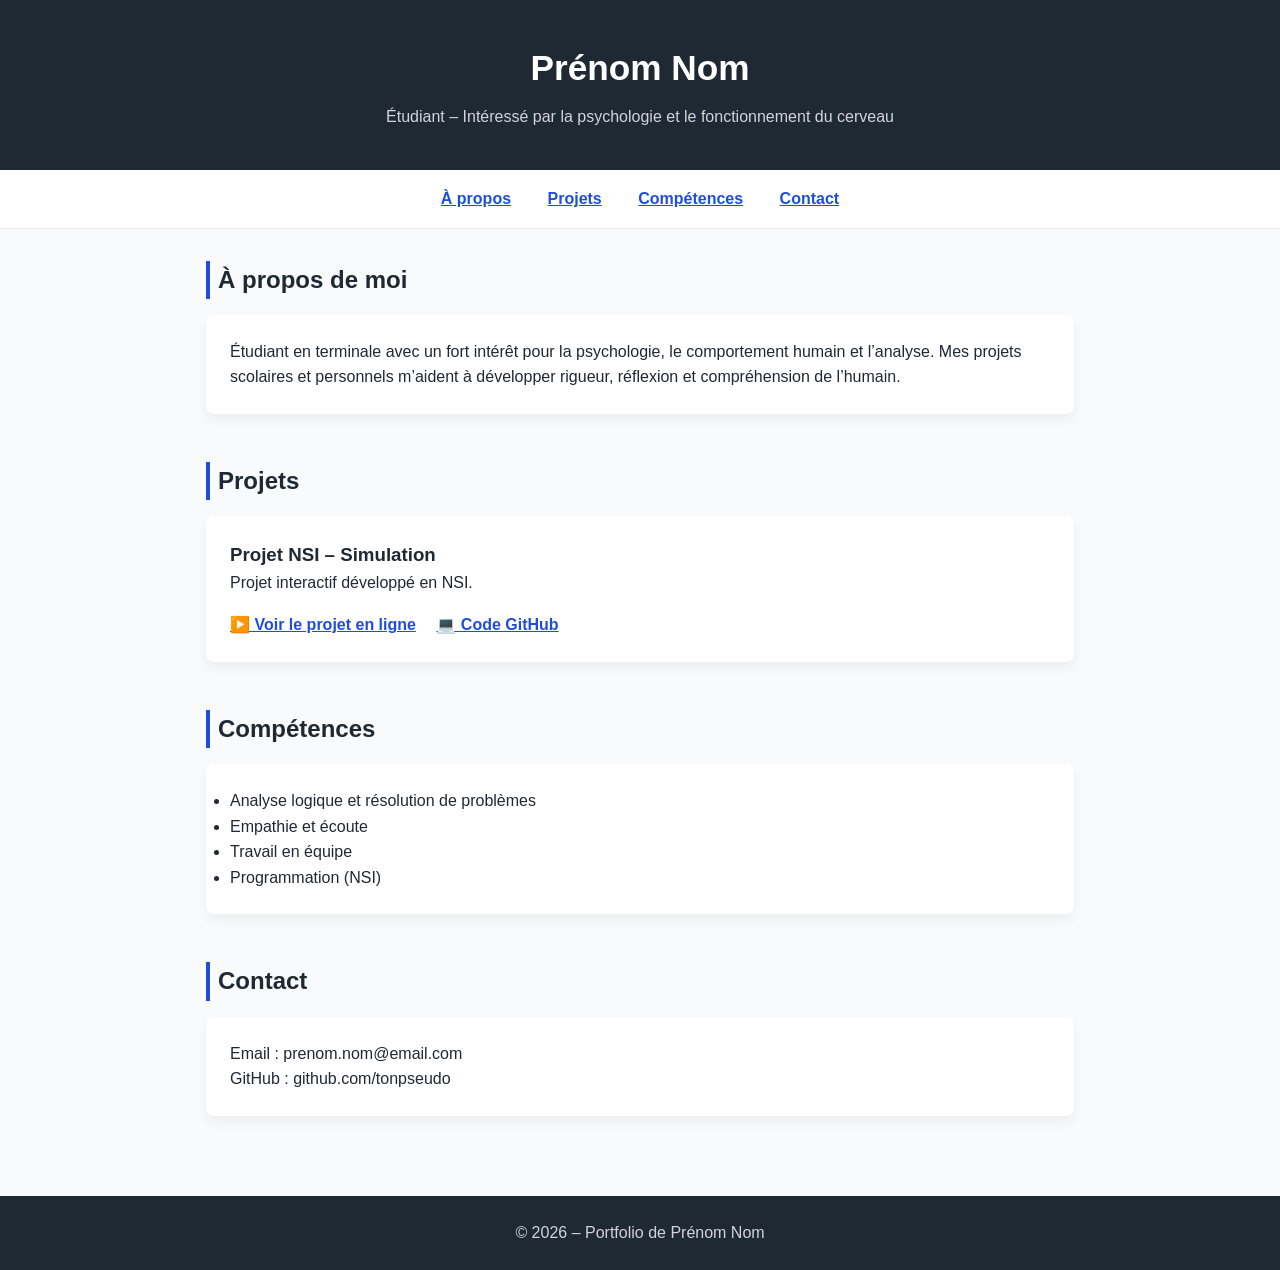
==== index.html @ a4319c30 "portefolio" ====
<!DOCTYPE html>
<html lang="fr">
<head>
    <meta charset="UTF-8">
    <meta name="viewport" content="width=device-width, initial-scale=1.0">
    <title>Portfolio – Prénom Nom</title>
    <link rel="stylesheet" href="style.css">
</head>

<body>

<header>
    <h1>Prénom Nom</h1>
    <p>Étudiant – Intéressé par la psychologie et le fonctionnement du cerveau</p>
</header>

<nav>
    <a href="#apropos">À propos</a>
    <a href="#projets">Projets</a>
    <a href="#competences">Compétences</a>
    <a href="#contact">Contact</a>
</nav>

<main>

<section id="apropos">
    <h2>À propos de moi</h2>
    <div class="card">
        <p>
            Étudiant en terminale avec un fort intérêt pour la psychologie,
            le comportement humain et l’analyse.
            Mes projets scolaires et personnels m’aident à développer
            rigueur, réflexion et compréhension de l’humain.
        </p>
    </div>
</section>

<section id="projets">
    <h2>Projets</h2>

    <!-- PROJET 1 -->
    <div class="card">
        <h3>Projet NSI – Simulation</h3>
        <p>Projet interactif développé en NSI.</p>

        <div class="project-links">
            <a href="https://github.com/Motrax92/projet_red" target="_blank">
                ▶️ Voir le projet en ligne
            </a>
            <a href="https://github.com/Motrax92/projet_red" target="_blank">
                💻 Code GitHub
            </a>
        </div>
    </div>

</section>

<section id="competences">
    <h2>Compétences</h2>
    <div class="card">
        <ul>
            <li>Analyse logique et résolution de problèmes</li>
            <li>Empathie et écoute</li>
            <li>Travail en équipe</li>
            <li>Programmation (NSI)</li>
        </ul>
    </div>
</section>

<section id="contact">
    <h2>Contact</h2>
    <div class="card">
        <p>Email : prenom.nom@email.com</p>
        <p>GitHub : github.com/tonpseudo</p>
    </div>
</section>

</main>

<footer>
    © 2026 – Portfolio de Prénom Nom
</footer>

</body>
</html>
---- style.css ----
/* RESET */
* {
    margin: 0;
    padding: 0;
    box-sizing: border-box;
}

/* BASE */
body {
    font-family: Arial, Helvetica, sans-serif;
    background-color: #f8fafc;
    color: #1f2933;
    line-height: 1.6;
}

/* HEADER */
header {
    background-color: #1f2933;
    color: white;
    padding: 2.5rem 1rem;
    text-align: center;
}

header h1 {
    font-size: 2.2rem;
}

header p {
    margin-top: 0.5rem;
    color: #d1d5db;
}

/* NAV */
nav {
    background-color: white;
    border-bottom: 1px solid #e5e7eb;
    text-align: center;
    padding: 1rem;
}

nav a {
    margin: 0 1rem;
    font-weight: bold;
    color: #1f4fd8;
}

/* MAIN */
main {
    max-width: 900px;
    margin: auto;
    padding: 2rem 1rem;
}

section {
    margin-bottom: 3rem;
}

section h2 {
    margin-bottom: 1rem;
    border-left: 4px solid #1f4fd8;
    padding-left: 0.5rem;
}

/* CARD */
.card {
    background-color: white;
    padding: 1.5rem;
    border-radius: 8px;
    box-shadow: 0 6px 12px rgba(0,0,0,0.05);
}

/* PROJECT LINKS */
.project-links {
    margin-top: 1rem;
}

.project-links a {
    display: inline-block;
    margin-right: 1rem;
    color: #1f4fd8;
    font-weight: bold;
}

/* FOOTER */
footer {
    background-color: #1f2933;
    color: #d1d5db;
    text-align: center;
    padding: 1.5rem;
}

/* RESPONSIVE */
@media (max-width: 600px) {
    header h1 {
        font-size: 1.8rem;
    }
}
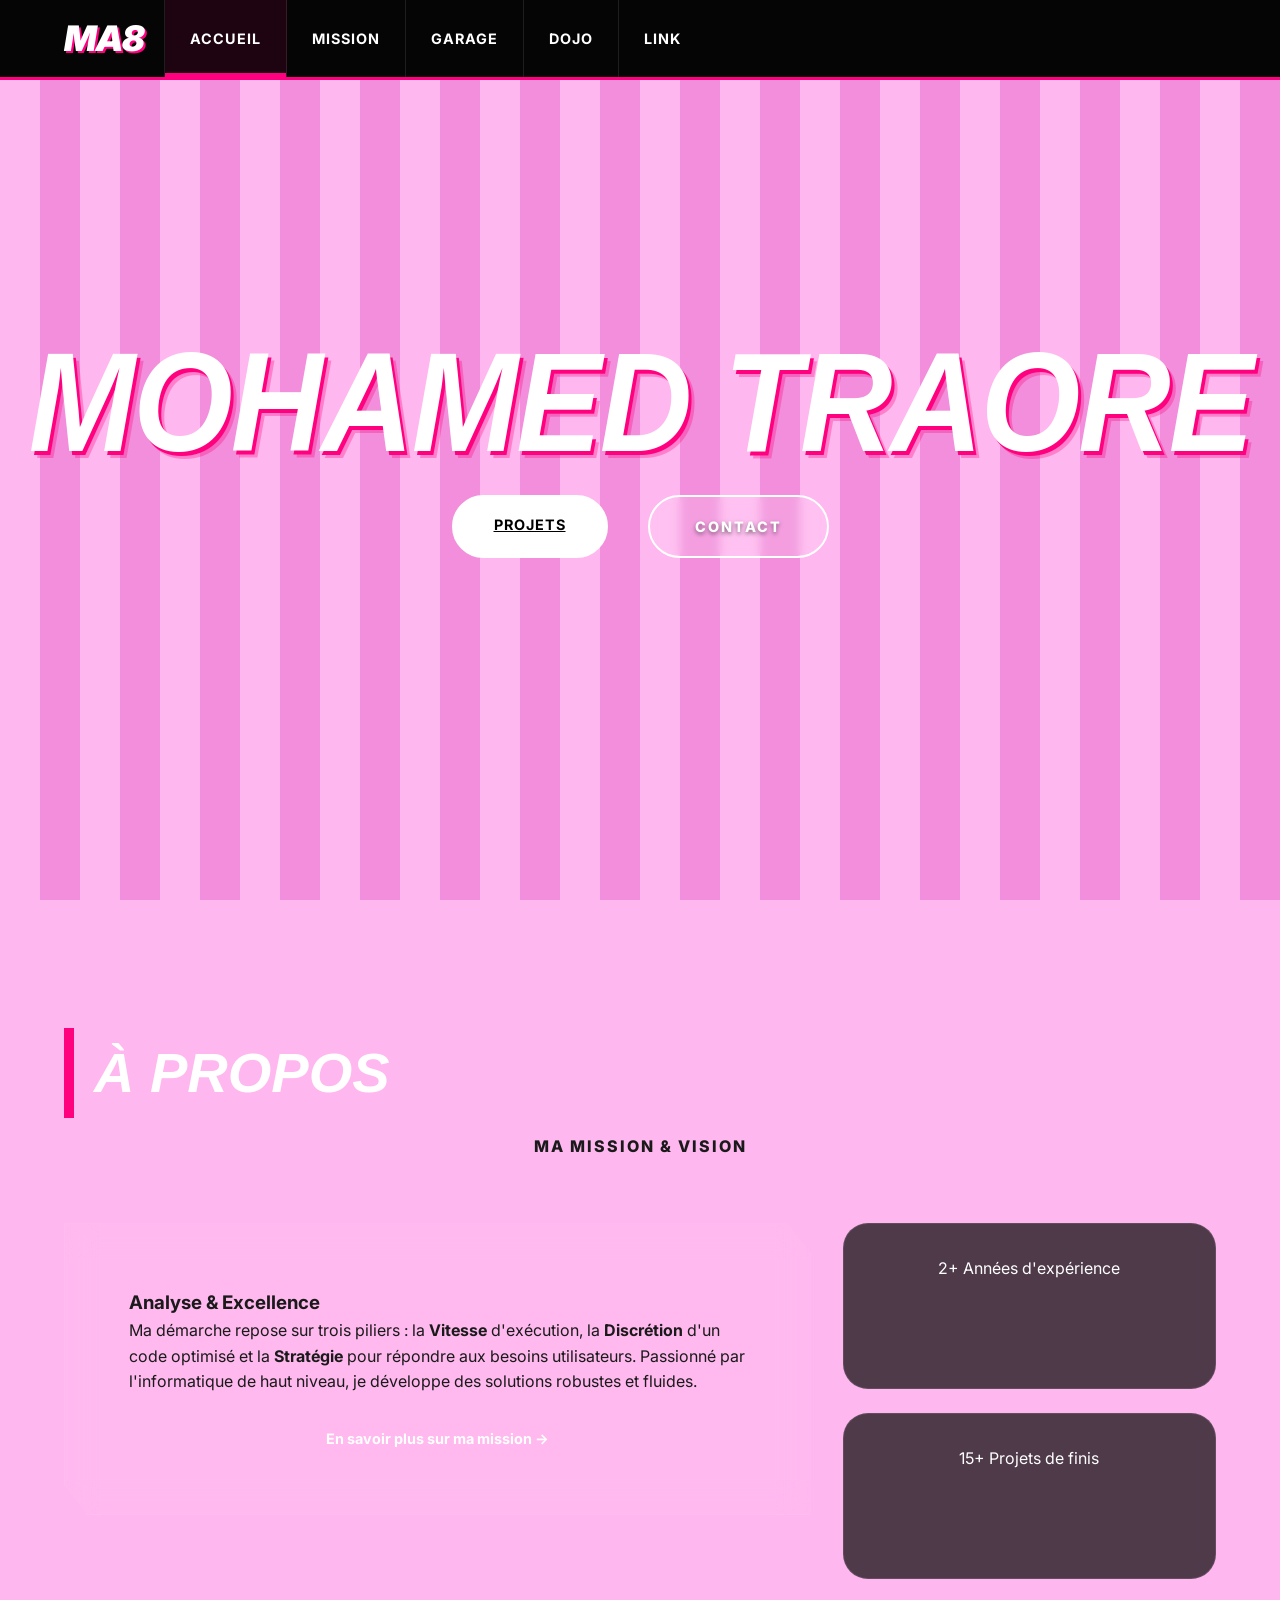
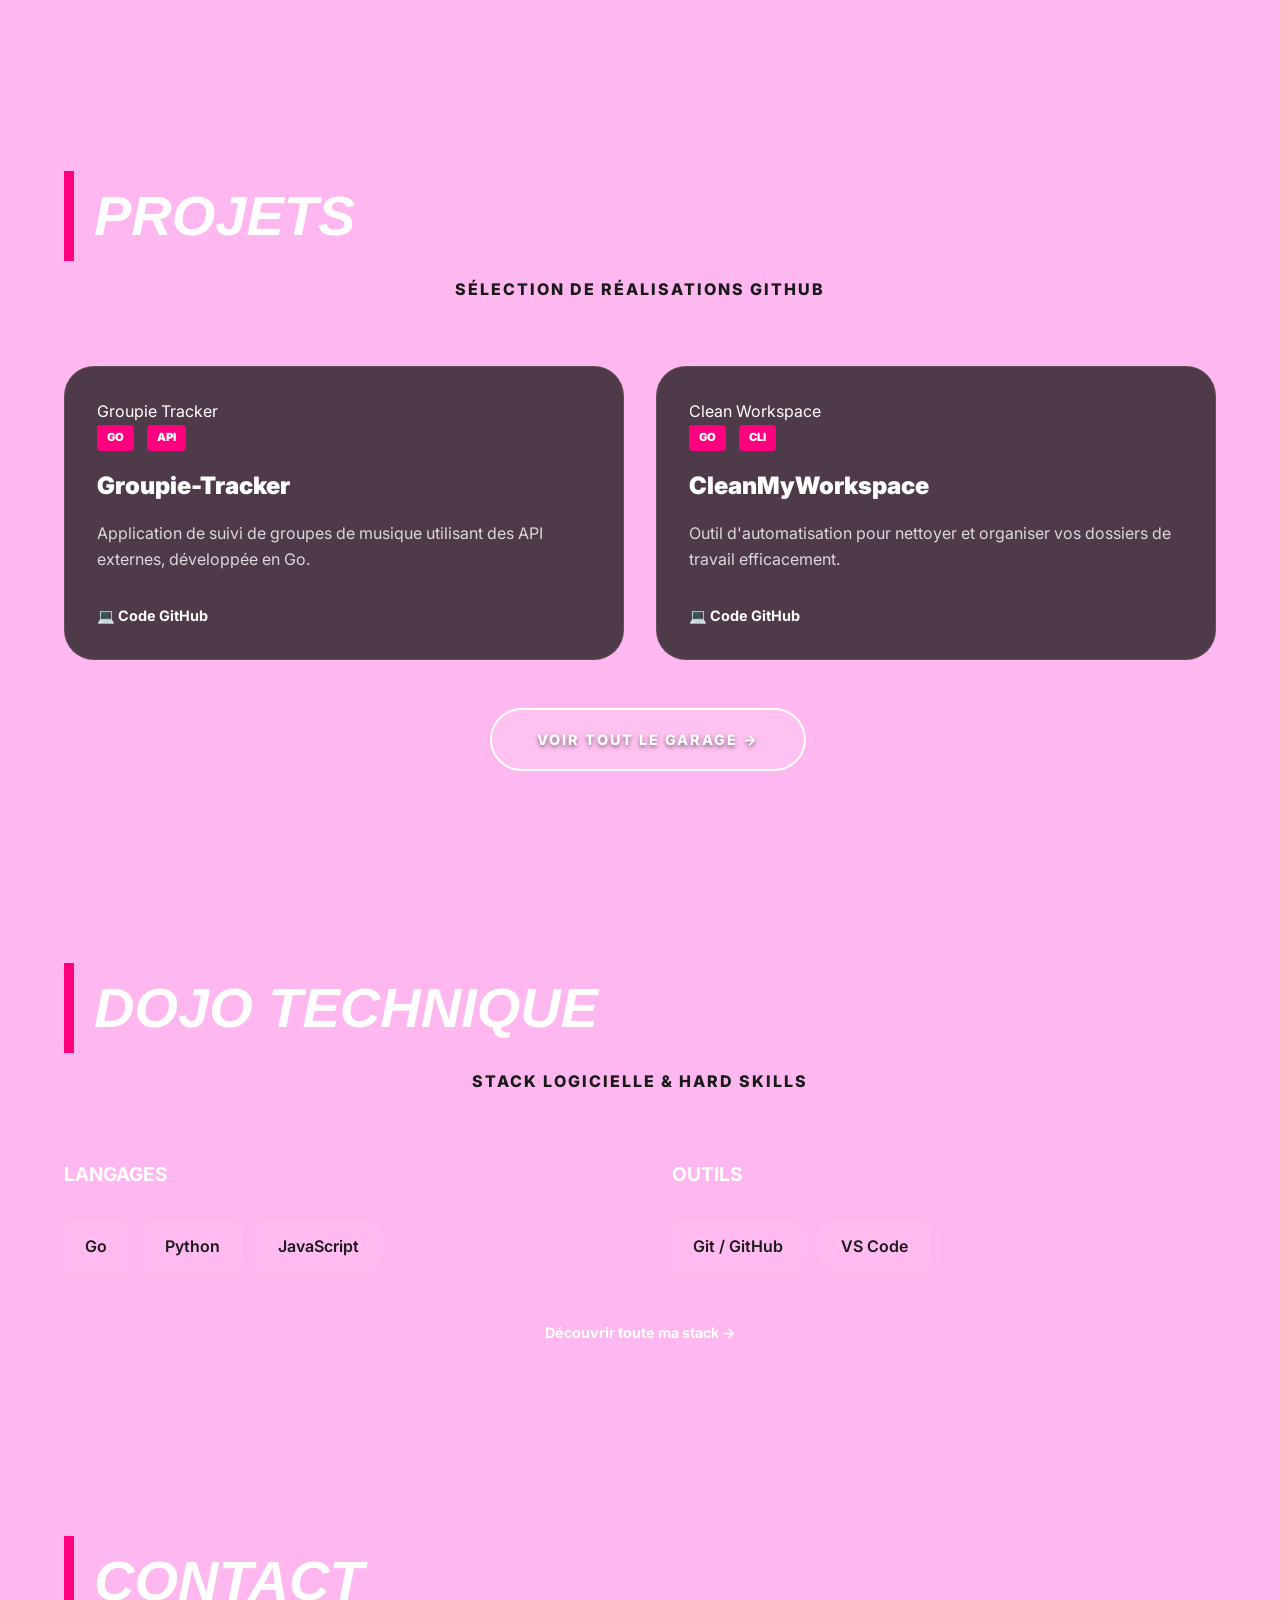
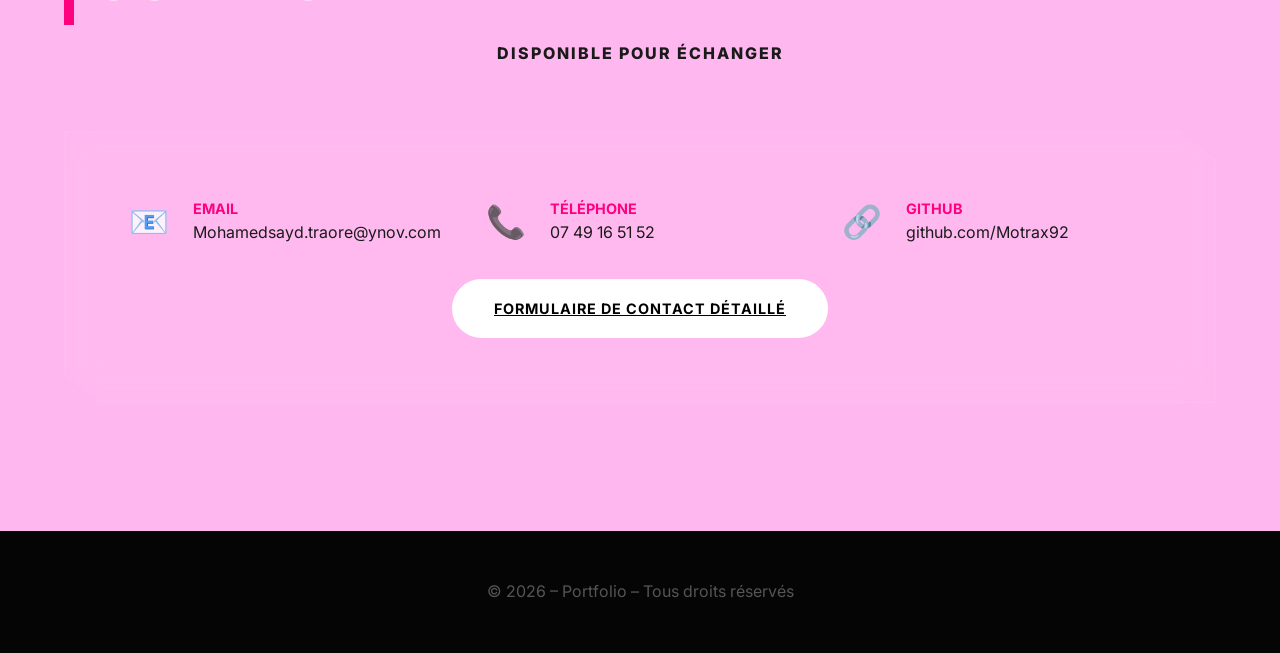
==== commit f75ffcbe: "miam" ====
--- a/index.html
+++ b/index.html
@@ -4,81 +4,174 @@
     <meta charset="UTF-8">
     <meta name="viewport" content="width=device-width, initial-scale=1.0">
     <title>Portfolio – Prénom Nom</title>
+    <link href="https://fonts.googleapis.com/css2?family=Syncopate:wght@700&family=Inter:wght@900&display=swap" rel="stylesheet">
     <link rel="stylesheet" href="style.css">
 </head>
 
 <body>
 
-<header>
-    <h1>Prénom Nom</h1>
-    <p>Étudiant – Intéressé par la psychologie et le fonctionnement du cerveau</p>
+<header class="top-header">
+    <div class="header-logo"><a href="index.html">MA8</a></div>
+    <nav class="top-nav">
+        <a href="index.html" class="active">ACCUEIL</a>
+        <a href="apropos.html">MISSION</a>
+        <a href="projets.html">GARAGE</a>
+        <a href="competences.html">DOJO</a>
+        <a href="contact.html">LINK</a>
+    </nav>
 </header>
 
-<nav>
-    <a href="#apropos">À propos</a>
-    <a href="#projets">Projets</a>
-    <a href="#competences">Compétences</a>
-    <a href="#contact">Contact</a>
-</nav>
+<section id="accueil" class="hero">
+    <div class="header-content">
+        <h1 class="giant-name">Mohamed Traore</h1>
+        <div class="cta-container">
+            <a href="projets.html" class="btn-primary">Projets</a>
+            <a href="contact.html" class="btn-secondary">Contact</a>
+        </div>
+    </div>
+</section>
 
 <main>
 
-<section id="apropos">
-    <h2>À propos de moi</h2>
-    <div class="card">
-        <p>
-            Étudiant en terminale avec un fort intérêt pour la psychologie,
-            le comportement humain et l’analyse.
-            Mes projets scolaires et personnels m’aident à développer
-            rigueur, réflexion et compréhension de l’humain.
-        </p>
+<section id="apropos" class="section-container">
+    <div class="section-header">
+        <h2 class="section-title">À Propos</h2>
+        <span class="section-subtitle">Ma Mission & Vision</span>
+    </div>
+    <div class="about-grid">
+        <div class="card about-main">
+            <h3>Analyse & Excellence</h3>
+            <p>
+                Ma démarche repose sur trois piliers : la <strong>Vitesse</strong> d'exécution, la <strong>Discrétion</strong> d'un code optimisé et la <strong>Stratégie</strong> pour répondre aux besoins utilisateurs. 
+                Passionné par l'informatique de haut niveau, je développe des solutions robustes et fluides.
+            </p>
+            <div class="cta-container" style="margin-top: 2rem;">
+                <a href="apropos.html" class="link-icon">En savoir plus sur ma mission →</a>
+            </div>
+        </div>
+        <div class="stats-grid">
+            <div class="stat-card">
+                <span class="stat-number">2+</span>
+                <span class="stat-label">Années d'expérience</span>
+            </div>
+            <div class="stat-card">
+                <span class="stat-number">15+</span>
+                <span class="stat-label">Projets de finis</span>
+            </div>
+        </div>
     </div>
 </section>
 
-<section id="projets">
-    <h2>Projets</h2>
+<section id="projets" class="section-container">
+    <div class="section-header">
+        <h2 class="section-title">Projets</h2>
+        <span class="section-subtitle">Sélection de réalisations GitHub</span>
+    </div>
 
-    <!-- PROJET 1 -->
-    <div class="card">
-        <h3>Projet NSI – Simulation</h3>
-        <p>Projet interactif développé en NSI.</p>
+    <div class="projects-grid">
+        <!-- PROJET 1: Groupie-Tracker -->
+        <div class="project-card">
+            <div class="project-img-placeholder">Groupie Tracker</div>
+            <div class="project-info">
+                <div class="project-tags">
+                    <span class="tag">Go</span>
+                    <span class="tag">API</span>
+                </div>
+                <h3>Groupie-Tracker</h3>
+                <p>Application de suivi de groupes de musique utilisant des API externes, développée en Go.</p>
+                <div class="project-links">
+                    <a href="https://github.com/Motrax92/Groupie-Tracker" target="_blank" class="link-icon">💻 Code GitHub</a>
+                </div>
+            </div>
+        </div>
 
-        <div class="project-links">
-            <a href="https://github.com/Motrax92/projet_red" target="_blank">
-                ▶️ Voir le projet en ligne
-            </a>
-            <a href="https://github.com/Motrax92/projet_red" target="_blank">
-                💻 Code GitHub
-            </a>
+        <!-- PROJET 2: CleanMyWorkspace -->
+        <div class="project-card">
+            <div class="project-img-placeholder">Clean Workspace</div>
+            <div class="project-info">
+                <div class="project-tags">
+                    <span class="tag">Go</span>
+                    <span class="tag">CLI</span>
+                </div>
+                <h3>CleanMyWorkspace</h3>
+                <p>Outil d'automatisation pour nettoyer et organiser vos dossiers de travail efficacement.</p>
+                <div class="project-links">
+                    <a href="https://github.com/Motrax92/CleanMyWorkspace" target="_blank" class="link-icon">💻 Code GitHub</a>
+                </div>
+            </div>
         </div>
     </div>
-
-</section>
-
-<section id="competences">
-    <h2>Compétences</h2>
-    <div class="card">
-        <ul>
-            <li>Analyse logique et résolution de problèmes</li>
-            <li>Empathie et écoute</li>
-            <li>Travail en équipe</li>
-            <li>Programmation (NSI)</li>
-        </ul>
+    <div class="cta-container" style="text-align: center; margin-top: 3rem;">
+        <a href="projets.html" class="btn-secondary">Voir tout le garage →</a>
     </div>
 </section>
 
-<section id="contact">
-    <h2>Contact</h2>
-    <div class="card">
-        <p>Email : prenom.nom@email.com</p>
-        <p>GitHub : github.com/tonpseudo</p>
+<section id="competences" class="section-container">
+    <div class="section-header">
+        <h2 class="section-title">Dojo Technique</h2>
+        <span class="section-subtitle">Stack logicielle & Hard Skills</span>
+    </div>
+    <div class="skills-wrapper">
+        <div class="skill-category">
+            <h4>Langages</h4>
+            <div class="skill-list">
+                <span class="badge-skill">Go</span>
+                <span class="badge-skill">Python</span>
+                <span class="badge-skill">JavaScript</span>
+            </div>
+        </div>
+        <div class="skill-category">
+            <h4>Outils</h4>
+            <div class="skill-list">
+                <span class="badge-skill">Git / GitHub</span>
+                <span class="badge-skill">VS Code</span>
+            </div>
+        </div>
+    </div>
+    <div class="cta-container" style="margin-top: 3rem;">
+        <a href="competences.html" class="link-icon">Découvrir toute ma stack →</a>
+    </div>
+</section>
+
+<section id="contact" class="section-container">
+    <div class="section-header">
+        <h2 class="section-title">Contact</h2>
+        <span class="section-subtitle">Disponible pour échanger</span>
+    </div>
+    <div class="contact-card card">
+        <div class="contact-info-grid">
+            <div class="contact-item">
+                <span class="icon">📧</span>
+                <div>
+                    <strong>Email</strong>
+                    <p>Mohamedsayd.traore@ynov.com</p>
+                </div>
+            </div>
+            <div class="contact-item">
+                <span class="icon">📞</span>
+                <div>
+                    <strong>Téléphone</strong>
+                    <p>07 49 16 51 52</p>
+                </div>
+            </div>
+            <div class="contact-item">
+                <span class="icon">🔗</span>
+                <div>
+                    <strong>GitHub</strong>
+                    <p>github.com/Motrax92</p>
+                </div>
+            </div>
+        </div>
+        <div class="cta-container" style="margin-top: 2rem; text-align: center;">
+            <a href="contact.html" class="btn-primary">Formulaire de contact détaillé</a>
+        </div>
     </div>
 </section>
 
 </main>
 
 <footer>
-    © 2026 – Portfolio de Prénom Nom
+    © 2026 – Portfolio – Tous droits réservés
 </footer>
 
 </body>
--- a/style.css
+++ b/style.css
@@ -1,97 +1,1031 @@
-/* RESET */
+/* RESET & FIX OVERFLOW */
 * {
     margin: 0;
     padding: 0;
     box-sizing: border-box;
 }
 
-/* BASE */
+html, body {
+    width: 100%;
+    overflow-x: hidden; /* Empêche le balancement gauche-droite */
+    position: relative;
+}
+
+:root {
+    --m8-pink: #ff007f;
+    --m8-light-pink: #ffb7ef;
+    --m8-dark-pink: #f28edb;
+    --m8-black: #050505;
+    --m8-grey: rgba(255, 255, 255, 0.1);
+    --glass: rgba(5, 5, 5, 0.7);
+}
+
+/* BASE AVEC BANDES EN FOND */
 body {
-    font-family: Arial, Helvetica, sans-serif;
-    background-color: #f8fafc;
-    color: #1f2933;
+    font-family: 'Inter', sans-serif;
+    color: #1a1a1a;
+    margin: 0;
     line-height: 1.6;
-}
-
-/* HEADER */
-header {
-    background-color: #1f2933;
-    color: white;
-    padding: 2.5rem 1rem;
+    background-color: var(--m8-light-pink);
+    background-image: 
+        repeating-linear-gradient(90deg, 
+            var(--m8-light-pink) 0px, 
+            var(--m8-light-pink) 40px, 
+            var(--m8-dark-pink) 40px, 
+            var(--m8-dark-pink) 80px
+        );
+    background-attachment: fixed;
+}
+
+.top-header {
+    position: fixed;
+    top: 0;
+    left: 0;
+    width: 100%;
+    display: flex;
+    justify-content: space-between;
+    align-items: center;
+    padding: 0 5%;
+    height: 80px;
+    background: #050505;
+    z-index: 1000;
+    border-bottom: 3px solid var(--m8-pink);
+    box-sizing: border-box;
+}
+
+.header-logo {
+    display: flex;
+    align-items: center;
+    height: 100%;
+    padding-right: 20px;
+    border-right: 1px solid rgba(255, 255, 255, 0.1);
+}
+
+.header-logo a {
+    text-decoration: none;
+    font-size: 2.2rem;
+    font-weight: 900;
+    font-style: italic;
+    color: white;
+    text-transform: uppercase;
+    letter-spacing: -1px;
+    text-shadow: 2px 2px var(--m8-pink);
+}
+
+.top-nav {
+    display: flex;
+    align-items: center;
+    height: 100%;
+    flex: 1;
+}
+
+.top-nav a {
+    color: white;
+    text-decoration: none;
+    font-weight: 700;
+    text-transform: uppercase;
+    font-size: 0.9rem;
+    letter-spacing: 1px;
+    height: 100%;
+    display: flex;
+    align-items: center;
+    padding: 0 25px;
+    border-right: 1px solid rgba(255, 255, 255, 0.1);
+    transition: all 0.3s ease;
+    position: relative;
+}
+
+.top-nav a:last-child {
+    border-right: none;
+}
+
+.top-nav a:hover,
+.top-nav a.active {
+    background: rgba(255, 0, 127, 0.1);
+    color: var(--m8-pink);
+}
+
+.top-nav a.active::after {
+    content: '';
+    position: absolute;
+    bottom: 0;
+    left: 0;
+    width: 100%;
+    height: 4px;
+    background: var(--m8-pink);
+}
+
+@media (max-width: 900px) {
+    .top-header {
+        height: 60px;
+        padding: 0 2%;
+    }
+    .header-logo a {
+        font-size: 1.5rem;
+    }
+    .top-nav a {
+        padding: 0 12px;
+        font-size: 0.7rem;
+    }
+}
+
+@media (max-width: 600px) {
+    .top-nav {
+        gap: 0;
+    }
+    .top-nav a {
+        padding: 0 8px;
+        font-size: 0.65rem;
+        letter-spacing: 0;
+    }
+    .header-logo {
+        padding-right: 10px;
+    }
+}
+
+.top-nav a::after {
+    content: '';
+    position: absolute;
+    bottom: -5px;
+    left: 0;
+    width: 0;
+    height: 2px;
+    background: var(--m8-pink);
+    transition: width 0.3s ease;
+}
+
+.top-nav a:hover,
+.top-nav a.active {
+    color: white;
+}
+
+.top-nav a:hover::after,
+.top-nav a.active::after {
+    width: 100%;
+}
+
+/* SECTION HERO */
+.hero {
+    height: 100vh;
+    width: 100%;
+    display: flex;
+    flex-direction: column;
+    justify-content: center;
+    align-items: center;
     text-align: center;
-}
-
-header h1 {
-    font-size: 2.2rem;
-}
-
-header p {
-    margin-top: 0.5rem;
-    color: #d1d5db;
-}
-
-/* NAV */
+    position: relative;
+    padding: 2% 2%;
+    background: transparent;
+    overflow: hidden;
+    box-sizing: border-box;
+}
+
+.giant-name {
+    font-family: 'Syncopate', sans-serif;
+    font-size: clamp(2.5rem, 12vw, 8rem);
+    font-weight: 700;
+    font-style: italic;
+    text-transform: uppercase;
+    color: white;
+    margin: 0;
+    line-height: 0.95;
+    letter-spacing: -2px;
+    display: block;
+    width: 100%;
+    transform: scaleY(1.1);
+    box-sizing: border-box;
+    text-shadow: 
+        3px 3px 0px var(--m8-pink),
+        6px 6px 0px rgba(255, 0, 127, 0.3);
+}
+
+@media (max-width: 600px) {
+    .giant-name {
+        letter-spacing: -1px;
+        line-height: 1;
+        text-shadow: 
+            2px 2px 0px var(--m8-pink),
+            4px 4px 0px rgba(255, 0, 127, 0.3);
+    }
+}
+
+.header-content {
+    z-index: 2;
+    padding: 0;
+    background: none;
+    width: 100%;
+    max-width: 100%;
+    margin: 0 auto;
+    display: flex;
+    flex-direction: column;
+    align-items: center;
+    justify-content: center;
+    text-align: center;
+    animation: fadeIn 1.2s cubic-bezier(0.4, 0, 0.2, 1);
+    box-sizing: border-box;
+}
+
+.cta-container {
+    display: flex;
+    gap: 1.5rem;
+    justify-content: center;
+    margin-top: 2rem;
+    flex-wrap: wrap;
+    width: 100%;
+}
+
+@media (max-width: 600px) {
+    .cta-container {
+        flex-direction: column;
+        align-items: center;
+        gap: 1rem;
+    }
+    .btn-primary, .btn-secondary {
+        width: 100%;
+        max-width: 280px; /* Évite que les boutons soient trop larges sur mobile */
+        margin-left: 0 !important;
+    }
+}
+
+.btn-primary, .btn-secondary {
+    padding: 1rem 2.5rem;
+    font-weight: 700;
+    text-transform: uppercase;
+    border-radius: 50px;
+    transition: all 0.3s ease;
+    letter-spacing: 1px;
+    font-size: 0.9rem;
+}
+
+.btn-primary {
+    background: white;
+    color: black;
+    border: 2px solid white;
+}
+
+.btn-secondary {
+    background: transparent;
+    color: white;
+    border: 2px solid white;
+    backdrop-filter: blur(5px);
+}
+
+.btn-primary:hover {
+    background: #ff007f;
+    border-color: #ff007f;
+    color: white;
+    transform: translateY(-3px);
+    box-shadow: 0 10px 20px rgba(255, 0, 127, 0.4);
+}
+
+.btn-secondary:hover {
+    background: rgba(255, 255, 255, 0.1);
+    transform: translateY(-3px);
+}
+
+.badge {
+    display: inline-block;
+    padding: 10px 20px;
+    background: rgba(255, 0, 127, 0.2);
+    border-radius: 50px;
+    font-size: 0.8rem;
+    font-weight: 800;
+    text-transform: uppercase;
+    letter-spacing: 3px;
+    color: white;
+    border: 2px solid var(--m8-pink);
+    margin-bottom: 2.5rem;
+    color: #fff;
+    text-shadow: 0 0 10px var(--m8-pink);
+}
+
+.hero-desc {
+    max-width: 650px;
+    margin: 0 auto 3rem;
+    font-size: 1.25rem;
+    color: #e0e0e0; /* Blanc cassé pour moins de fatigue visuelle mais plus de lisibilité */
+    font-weight: 500;
+    line-height: 1.6;
+    text-shadow: 0 4px 8px rgba(0, 0, 0, 0.8);
+}
+
+.btn-secondary {
+    padding: 18px 45px;
+    border: 2px solid white;
+    background: rgba(255, 255, 255, 0.15);
+    color: white;
+    text-decoration: none;
+    font-weight: 800;
+    text-transform: uppercase;
+    letter-spacing: 2px;
+    transition: all 0.3s ease;
+    border-radius: 50px;
+    display: inline-block;
+    margin-left: 1rem;
+    backdrop-filter: blur(5px);
+    text-shadow: 0 2px 4px rgba(0, 0, 0, 0.5);
+}
+
+.btn-secondary:hover {
+    background: white;
+    color: #050505;
+    text-shadow: none;
+}
+
+/* SECTION CONTAINER */
+.section-container {
+    width: 100%;
+    max-width: 1300px; /* Limite la largeur sur les grands écrans PC */
+    margin: 0 auto;
+    padding: 8rem 5% 4rem;
+    display: flex;
+    flex-direction: column;
+    box-sizing: border-box;
+    overflow: hidden;
+}
+
+@media (max-width: 1100px) {
+    .section-container {
+        padding: 6rem 4% 3rem;
+    }
+}
+
+@media (max-width: 600px) {
+    .section-container {
+        padding: 5rem 1.2rem 2.5rem;
+    }
+}
+
+.section-header {
+    margin-bottom: 4rem;
+    text-align: center;
+    width: 100%;
+    padding: 0;
+}
+
+.section-title {
+    font-family: 'Syncopate', sans-serif;
+    font-size: clamp(2rem, 5vw, 3.5rem);
+    font-weight: 700;
+    font-style: italic;
+    color: white;
+    text-transform: uppercase;
+    margin-bottom: 1rem;
+    width: 100%;
+}
+
+.section-subtitle {
+    display: block;
+    font-weight: 800;
+    text-transform: uppercase;
+    letter-spacing: 2px;
+    color: #1a1a1a;
+    width: 100%;
+}
+
+/* ABOUT GRID */
+.about-grid {
+    display: flex;
+    flex-direction: column;
+    gap: 2rem;
+    width: 100%;
+}
+
+@media (min-width: 1101px) {
+    .about-grid {
+        display: grid;
+        grid-template-columns: 2fr 1fr;
+    }
+}
+
+.about-text {
+    background: rgba(255, 255, 255, 0.4);
+    padding: 2.5rem;
+    border-radius: 30px;
+    backdrop-filter: blur(10px);
+    border: 1px solid rgba(255, 255, 255, 0.2);
+    width: 100%;
+    box-sizing: border-box;
+}
+
+.stats-grid {
+    display: grid;
+    grid-template-columns: 1fr;
+    gap: 1.5rem;
+    width: 100%;
+}
+
+@media (min-width: 600px) and (max-width: 1100px) {
+    .stats-grid {
+        grid-template-columns: 1fr 1fr;
+    }
+}
+
+.stat-card {
+    background: var(--glass);
+    padding: 2rem;
+    border-radius: 25px;
+    backdrop-filter: blur(10px);
+    border: 1px solid rgba(255, 255, 255, 0.1);
+    text-align: center;
+    width: 100%;
+    box-sizing: border-box;
+    color: white;
+}
+
+/* PROJECTS GRID */
+.projects-grid {
+    display: grid;
+    grid-template-columns: repeat(auto-fit, minmax(300px, 1fr));
+    gap: 2rem;
+    width: 100%;
+}
+
+@media (max-width: 600px) {
+    .projects-grid {
+        grid-template-columns: 1fr;
+        gap: 1.5rem;
+    }
+}
+
+/* SECTION CONTACT */
+.contact-section {
+    min-height: 100vh;
+    padding: 120px 5% 60px;
+    display: flex;
+    justify-content: center;
+    align-items: center;
+}
+
+.contact-container {
+    max-width: 1100px;
+    width: 100%;
+}
+
+.contact-header {
+    text-align: center;
+    margin-bottom: 4rem;
+}
+
+.contact-subtitle {
+    font-size: 1.2rem;
+    color: #1a1a1a;
+    font-weight: 600;
+    text-transform: uppercase;
+    letter-spacing: 1px;
+}
+
+.contact-grid {
+    display: flex;
+    flex-direction: column;
+    gap: 2rem;
+    width: 100%;
+}
+
+@media (min-width: 1101px) {
+    .contact-grid {
+        display: grid;
+        grid-template-columns: 1.5fr 1fr;
+        gap: 3rem;
+    }
+}
+
+.contact-form-container {
+    background: #0a0a0a; /* Noir pur ou très sombre pour le fond */
+    padding: 3rem;
+    border-radius: 30px;
+    border: 1px solid rgba(255, 255, 255, 0.1);
+    width: 100%;
+    box-sizing: border-box;
+    box-shadow: 0 20px 50px rgba(0, 0, 0, 0.5);
+}
+
+@media (max-width: 600px) {
+    .contact-form-container {
+        padding: 1.5rem;
+    }
+}
+    border: 1px solid rgba(255, 255, 255, 0.1);
+    box-shadow: 0 20px 50px rgba(0, 0, 0, 0.3);
+    width: 100%;
+    max-width: 100%;
+    box-sizing: border-box;
+    overflow: hidden;
+}
+
+.contact-form {
+    display: flex;
+    flex-direction: column;
+    gap: 1.5rem;
+}
+
+.contact-form .form-group {
+    display: flex;
+    flex-direction: column;
+    gap: 0.5rem;
+}
+
+.contact-form label {
+    color: rgba(255, 255, 255, 0.6);
+    font-size: 0.9rem;
+    font-weight: 600;
+    text-transform: uppercase;
+    letter-spacing: 1px;
+}
+
+.contact-form input,
+.contact-form textarea {
+    width: 100%;
+    padding: 1rem 1.5rem;
+    background: rgba(255, 255, 255, 0.05);
+    border: 1px solid rgba(255, 255, 255, 0.1);
+    border-radius: 12px;
+    color: white;
+    font-size: 1rem;
+    font-family: 'Inter', sans-serif;
+    transition: all 0.3s ease;
+    box-sizing: border-box;
+}
+
+.contact-form input:focus,
+.contact-form textarea:focus {
+    outline: none;
+    border-color: var(--m8-pink);
+    background: rgba(255, 255, 255, 0.1);
+}
+
+.btn-submit {
+    background: white;
+    color: black;
+    border: none;
+    padding: 1.2rem;
+    border-radius: 50px;
+    font-weight: 800;
+    text-transform: uppercase;
+    letter-spacing: 2px;
+    cursor: pointer;
+    transition: all 0.3s ease;
+    margin-top: 1rem;
+}
+
+.btn-submit:hover {
+    background: var(--m8-pink);
+    color: white;
+    transform: translateY(-3px);
+    box-shadow: 0 10px 20px rgba(255, 0, 127, 0.4);
+}
+
+.contact-details {
+    display: flex;
+    flex-direction: column;
+    gap: 2rem;
+}
+
+.detail-card {
+    background: rgba(255, 255, 255, 0.9);
+    padding: 2rem;
+    border-radius: 25px;
+    border: 1px solid rgba(0, 0, 0, 0.05);
+    color: #1a1a1a;
+    word-wrap: break-word;
+    overflow-wrap: break-word;
+    /* word-break: break-all; NO LONGER NEEDED */
+}
+
+@media (max-width: 600px) {
+    .detail-card {
+        padding: 1.5rem;
+    }
+}
+
+.detail-card h3 {
+    font-family: 'Syncopate', sans-serif;
+    font-size: 1rem;
+    margin-bottom: 1.5rem;
+    text-transform: uppercase;
+    border-bottom: 2px solid var(--m8-pink);
+    display: inline-block;
+}
+
+.detail-item {
+    display: flex;
+    align-items: center;
+    gap: 1.2rem;
+    margin-bottom: 1.2rem;
+    width: 100%;
+}
+
+.detail-icon {
+    font-size: 1.5rem;
+    background: white;
+    width: 50px;
+    height: 50px;
+    flex-shrink: 0;
+    display: flex;
+    align-items: center;
+    justify-content: center;
+    border-radius: 15px;
+    box-shadow: 0 5px 15px rgba(0,0,0,0.05);
+}
+
+.detail-text {
+    min-width: 0;
+    flex: 1;
+    overflow-wrap: break-word;
+    word-wrap: break-word;
+    word-break: break-word;
+}
+
+.detail-text a {
+    color: #1a1a1a;
+    text-decoration: none;
+    font-weight: 700;
+    font-size: clamp(0.7rem, 3.2vw, 1rem);
+    transition: color 0.3s ease;
+    display: block;
+    white-space: normal;
+    word-break: break-all;
+}
+
+.detail-text a:hover {
+    color: var(--m8-pink);
+}
+
+.status-badge {
+    display: inline-flex;
+    align-items: center;
+    gap: 0.8rem;
+    padding: 1rem 1.5rem;
+    background: #1a1a1a;
+    color: white;
+    border-radius: 50px;
+    font-size: 0.85rem;
+    font-weight: 600;
+}
+
+.status-dot {
+    width: 10px;
+    height: 10px;
+    background: #00ff88;
+    border-radius: 50%;
+    box-shadow: 0 0 10px #00ff88;
+    animation: pulse 2s infinite;
+}
+
+@keyframes pulse {
+    0% { transform: scale(0.95); box-shadow: 0 0 0 0 rgba(0, 255, 136, 0.7); }
+    70% { transform: scale(1); box-shadow: 0 0 0 10px rgba(0, 255, 136, 0); }
+    100% { transform: scale(0.95); box-shadow: 0 0 0 0 rgba(0, 255, 136, 0); }
+}
+
+/* RESPONSIVE DESIGN COMPLET */
+@media (max-width: 1200px) {
+    .giant-name { font-size: clamp(3rem, 12vw, 6rem); }
+}
+
+@media (max-width: 1100px) {
+    .about-grid {
+        display: flex;
+        flex-direction: column;
+        gap: 2rem;
+        width: 100%;
+        align-items: center;
+    }
+    
+    .about-text {
+        width: 100%;
+        padding: 1.5rem;
+    }
+
+    .stats-grid {
+        grid-template-columns: 1fr;
+        width: 100%;
+    }
+}
+
+@media (max-width: 900px) {
+    .top-header { 
+        padding: 0.8rem 1rem; 
+    }
+    .top-nav {
+        gap: 0.5rem;
+    }
+    .top-nav a {
+        font-size: 0.65rem;
+        letter-spacing: 0.5px;
+    }
+    
+    .contact-grid { grid-template-columns: 1fr; }
+    .projects-grid { grid-template-columns: 1fr; padding: 0 1rem; }
+    
+    .section-container { padding: 100px 1rem 40px; }
+}
+
+@media (max-width: 600px) {
+    .giant-name { 
+        font-size: 3.5rem; 
+        letter-spacing: -2px; 
+    }
+    
+    .cta-container { 
+        flex-direction: column; 
+        width: 100%; 
+        padding: 0 2rem; 
+    }
+    
+    .btn-primary, .btn-secondary { 
+        width: 100%; 
+        text-align: center; 
+    }
+
+    .contact-form-container { padding: 1.5rem; }
+    
+    .project-card { padding: 1.5rem; }
+    .project-card h3 { font-size: 1.5rem; }
+}
+
+@media (max-width: 992px) {
+    .contact-grid {
+        grid-template-columns: 1fr;
+    }
+}
+
+.project-card {
+    background: var(--glass);
+    border-radius: 30px;
+    border: 1px solid rgba(255, 255, 255, 0.1);
+    transition: all 0.4s ease;
+    color: white;
+    padding: 2rem;
+    width: 100%;
+    box-sizing: border-box; /* Crucial pour mobile */
+}
+
+@media (max-width: 600px) {
+    .project-card {
+        padding: 1.5rem;
+    }
+    .project-card h3 {
+        font-size: 1.4rem;
+    }
+}
+
+.project-card h3 {
+    margin-top: 1rem;
+    font-size: 1.8rem;
+    font-weight: 900;
+}
+
+.project-card p {
+    color: rgba(255, 255, 255, 0.8);
+    margin-bottom: 2rem;
+}
+
+.project-card:hover {
+    transform: translateY(-10px);
+    border-color: var(--m8-pink);
+    box-shadow: 0 15px 40px rgba(0, 0, 0, 0.5);
+}
+
+.project-info {
+    padding: 0;
+}
+
+.project-tags {
+    margin-bottom: 1rem;
+    display: flex;
+    gap: 0.8rem;
+}
+
+.tag {
+    font-size: 0.7rem;
+    background: var(--m8-pink);
+    color: white;
+    padding: 4px 10px;
+    border-radius: 4px;
+    text-transform: uppercase;
+    font-weight: 900;
+}
+
+.project-info h3 {
+    margin-bottom: 1rem;
+    font-size: 1.5rem;
+}
+
+.project-links {
+    margin-top: 2rem;
+    display: flex;
+    gap: 2rem;
+}
+
+.link-icon {
+    color: white;
+    text-decoration: none;
+    font-weight: 700;
+    font-size: 0.9rem;
+    display: flex;
+    align-items: center;
+    gap: 8px;
+    transition: color 0.3s;
+}
+
+.link-icon:hover {
+    color: var(--m8-pink);
+}
+
+/* SKILLS */
+.skills-wrapper {
+    display: grid;
+    grid-template-columns: repeat(auto-fit, minmax(300px, 1fr));
+    gap: 4rem;
+}
+
+.skill-category h4 {
+    font-size: 1.2rem;
+    text-transform: uppercase;
+    margin-bottom: 2rem;
+    color: white;
+}
+
+.skill-list {
+    display: flex;
+    flex-wrap: wrap;
+    gap: 1rem;
+}
+
+.badge-skill {
+    padding: 12px 20px;
+    background: rgba(255, 255, 255, 0.05);
+    border-radius: 12px;
+    font-weight: 600;
+    border: 1px solid rgba(255, 255, 255, 0.1);
+    transition: all 0.3s;
+}
+
+.badge-skill:hover {
+    background: var(--m8-pink);
+    color: white;
+    transform: scale(1.05);
+}
+
+/* CONTACT */
+.contact-info-grid {
+    display: grid;
+    grid-template-columns: repeat(auto-fit, minmax(250px, 1fr));
+    gap: 3rem;
+}
+
+.contact-item {
+    display: flex;
+    align-items: center;
+    gap: 1.5rem;
+}
+
+.contact-item .icon {
+    font-size: 2rem;
+    opacity: 0.8;
+}
+
+.contact-item strong {
+    display: block;
+    font-size: 0.9rem;
+    text-transform: uppercase;
+    color: var(--m8-pink);
+}
+
+/* MAIN CONTENT (On retire l'ancien style simple) */
+main {
+    max-width: 100%; /* La largeur est gérée par les sections containers */
+    padding: 0;
+}
+
+/* ANIMATIONS */
+@keyframes fadeIn {
+    from { opacity: 0; transform: scale(0.95) translateY(30px); }
+    to { opacity: 1; transform: scale(1) translateY(0); }
+}
+    letter-spacing: -5px;
+    margin: 0;
+    background: linear-gradient(to bottom, #fff 40%, var(--m8-pink) 100%);
+    -webkit-background-clip: text;
+    -webkit-text-fill-color: transparent;
+    filter: drop-shadow(0 0 20px rgba(255, 0, 127, 0.5));
+}
+
+/* NAV - HUD FUTURISTE */
 nav {
-    background-color: white;
-    border-bottom: 1px solid #e5e7eb;
-    text-align: center;
-    padding: 1rem;
+    position: fixed;
+    top: 50%;
+    right: 30px;
+    transform: translateY(-50%);
+    display: flex;
+    flex-direction: column;
+    gap: 20px;
+    z-index: 1000;
 }
 
 nav a {
-    margin: 0 1rem;
-    font-weight: bold;
-    color: #1f4fd8;
-}
-
-/* MAIN */
-main {
-    max-width: 900px;
-    margin: auto;
-    padding: 2rem 1rem;
-}
-
-section {
-    margin-bottom: 3rem;
-}
-
-section h2 {
-    margin-bottom: 1rem;
-    border-left: 4px solid #1f4fd8;
-    padding-left: 0.5rem;
-}
-
-/* CARD */
+    color: white;
+    text-decoration: none;
+    font-size: 0.7rem;
+    font-weight: 800;
+    text-transform: uppercase;
+    letter-spacing: 2px;
+    padding: 10px;
+    border-right: 2px solid var(--m8-grey);
+    transition: 0.3s;
+}
+
+nav a:hover {
+    border-right: 2px solid var(--m8-pink);
+    color: var(--m8-pink);
+    transform: translateX(-10px);
+}
+
+/* CARDS - AMHPINOBI STEALTH */
 .card {
-    background-color: white;
-    padding: 1.5rem;
-    border-radius: 8px;
-    box-shadow: 0 6px 12px rgba(0,0,0,0.05);
-}
-
-/* PROJECT LINKS */
-.project-links {
-    margin-top: 1rem;
-}
-
-.project-links a {
-    display: inline-block;
-    margin-right: 1rem;
-    color: #1f4fd8;
-    font-weight: bold;
+    background: rgba(255, 255, 255, 0.03);
+    backdrop-filter: blur(15px);
+    border: 1px solid rgba(255, 255, 255, 0.05);
+    padding: 4rem;
+    margin-bottom: 4rem;
+    clip-path: polygon(0 0, 97% 0, 100% 10%, 100% 100%, 3% 100%, 0 90%);
+    transition: 0.5s;
+}
+
+.card:hover {
+    background: rgba(255, 0, 127, 0.05);
+    border-color: var(--m8-pink);
+    box-shadow: 0 0 50px rgba(255, 0, 127, 0.1);
+}
+
+/* SECTION PARTENAIRES */
+.partners-footer {
+    display: flex;
+    justify-content: center;
+    gap: 50px;
+    padding: 100px 20px;
+    opacity: 0.4;
+    font-weight: 900;
+    font-style: italic;
+    font-size: 2rem;
+}
+
+/* ANIMATIONS RACING */
+@keyframes pulse {
+    0% { opacity: 0.5; }
+    100% { opacity: 1; }
+}
+
+h2 {
+    font-size: 3rem;
+    font-style: italic;
+    text-transform: uppercase;
+    border-left: 10px solid var(--m8-pink);
+    padding-left: 20px;
+    margin-bottom: 2rem;
 }
 
 /* FOOTER */
 footer {
-    background-color: #1f2933;
-    color: #d1d5db;
+    background: var(--m8-black-logo);
+    border-top: 5px solid var(--m8-pink-base);
+    padding: 4rem;
     text-align: center;
-    padding: 1.5rem;
+    color: var(--m8-pink-light);
+}
+
+/* ICONS & DECO */
+h2 {
+    font-size: 2.5rem;
+    font-weight: 800;
+    text-transform: uppercase;
+    display: flex;
+    align-items: center;
+    gap: 15px;
+    color: white;
+}
+
+h2::after {
+    content: '';
+    height: 4px;
+    flex-grow: 1;
+    background: var(--speed-gradient);
+    border-radius: 2px;
+}
+
+/* FOOTER */
+footer {
+    background-color: var(--m8-black);
+    color: #555;
+    text-align: center;
+    padding: 3rem;
+    border-top: 1px solid var(--m8-border);
 }
 
 /* RESPONSIVE */
 @media (max-width: 600px) {
     header h1 {
-        font-size: 1.8rem;
-    }
-}
+        font-size: 2.2rem;
+    }
+}
